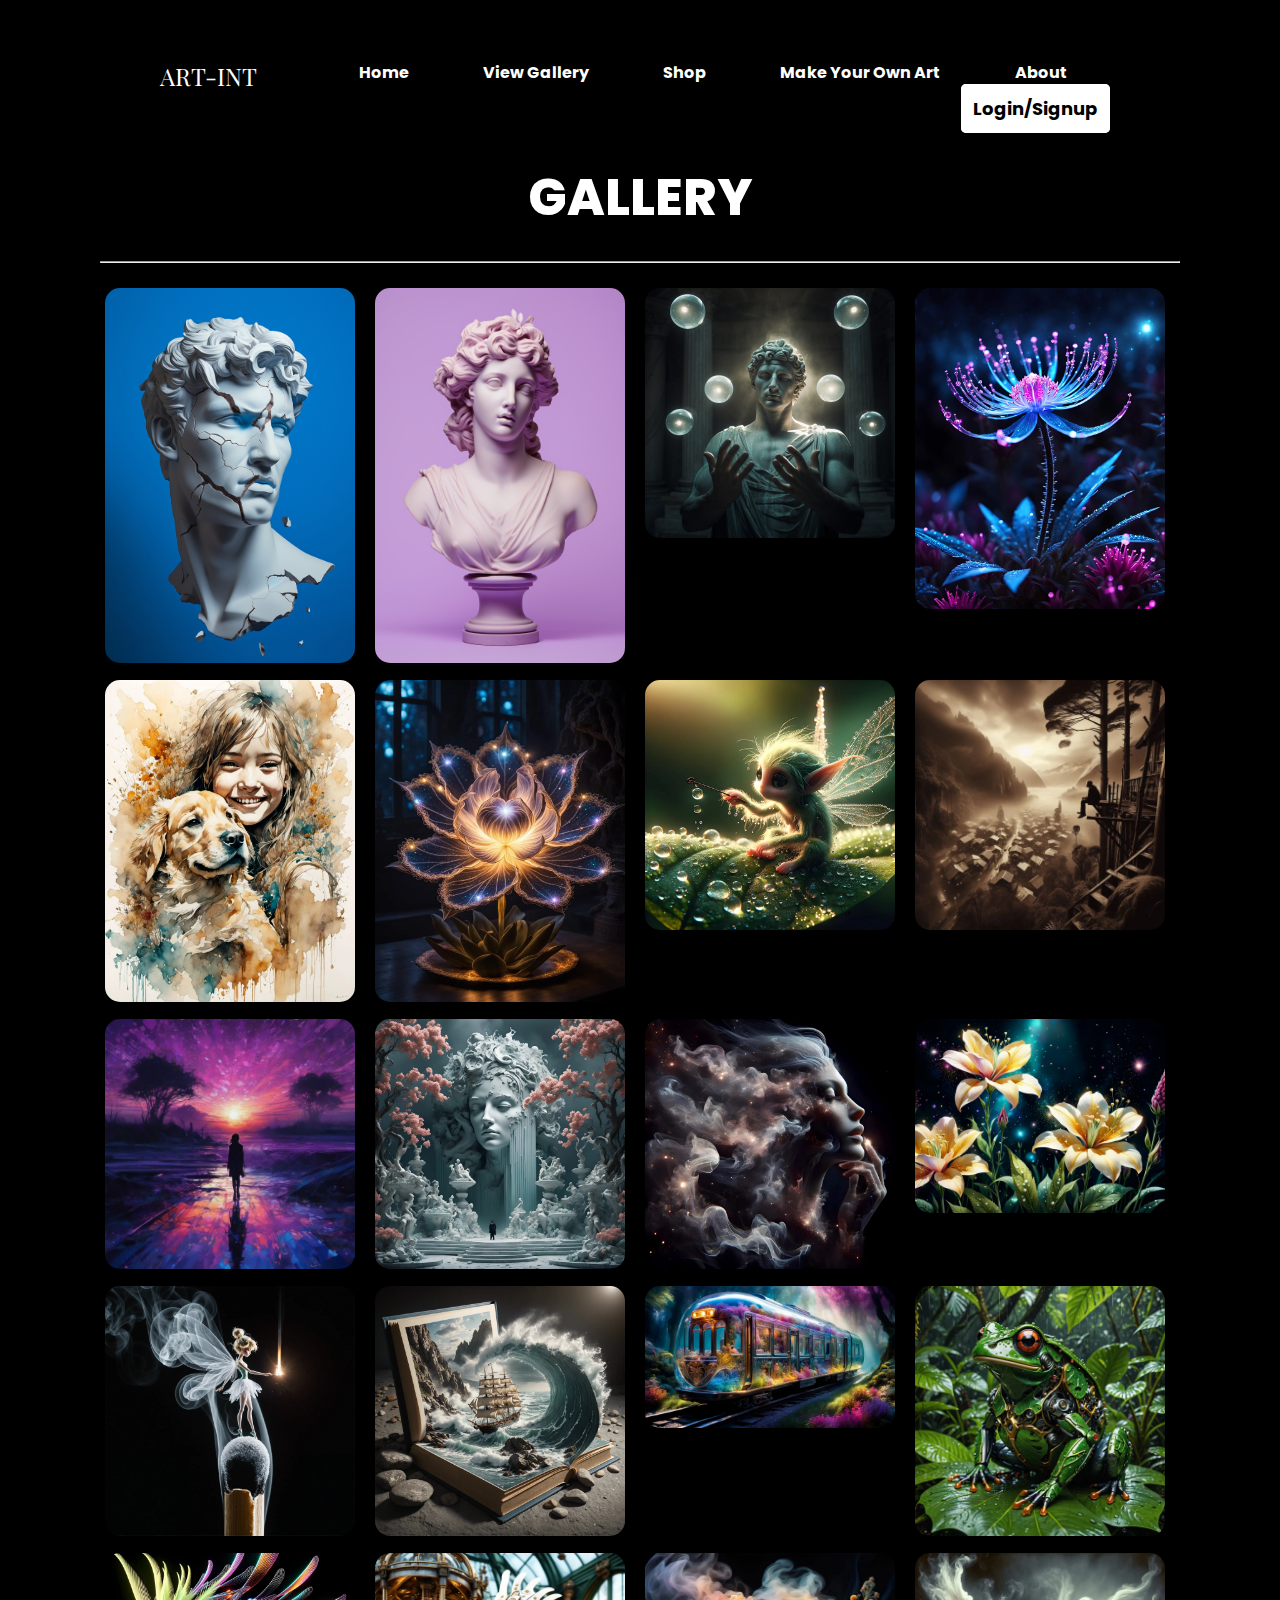
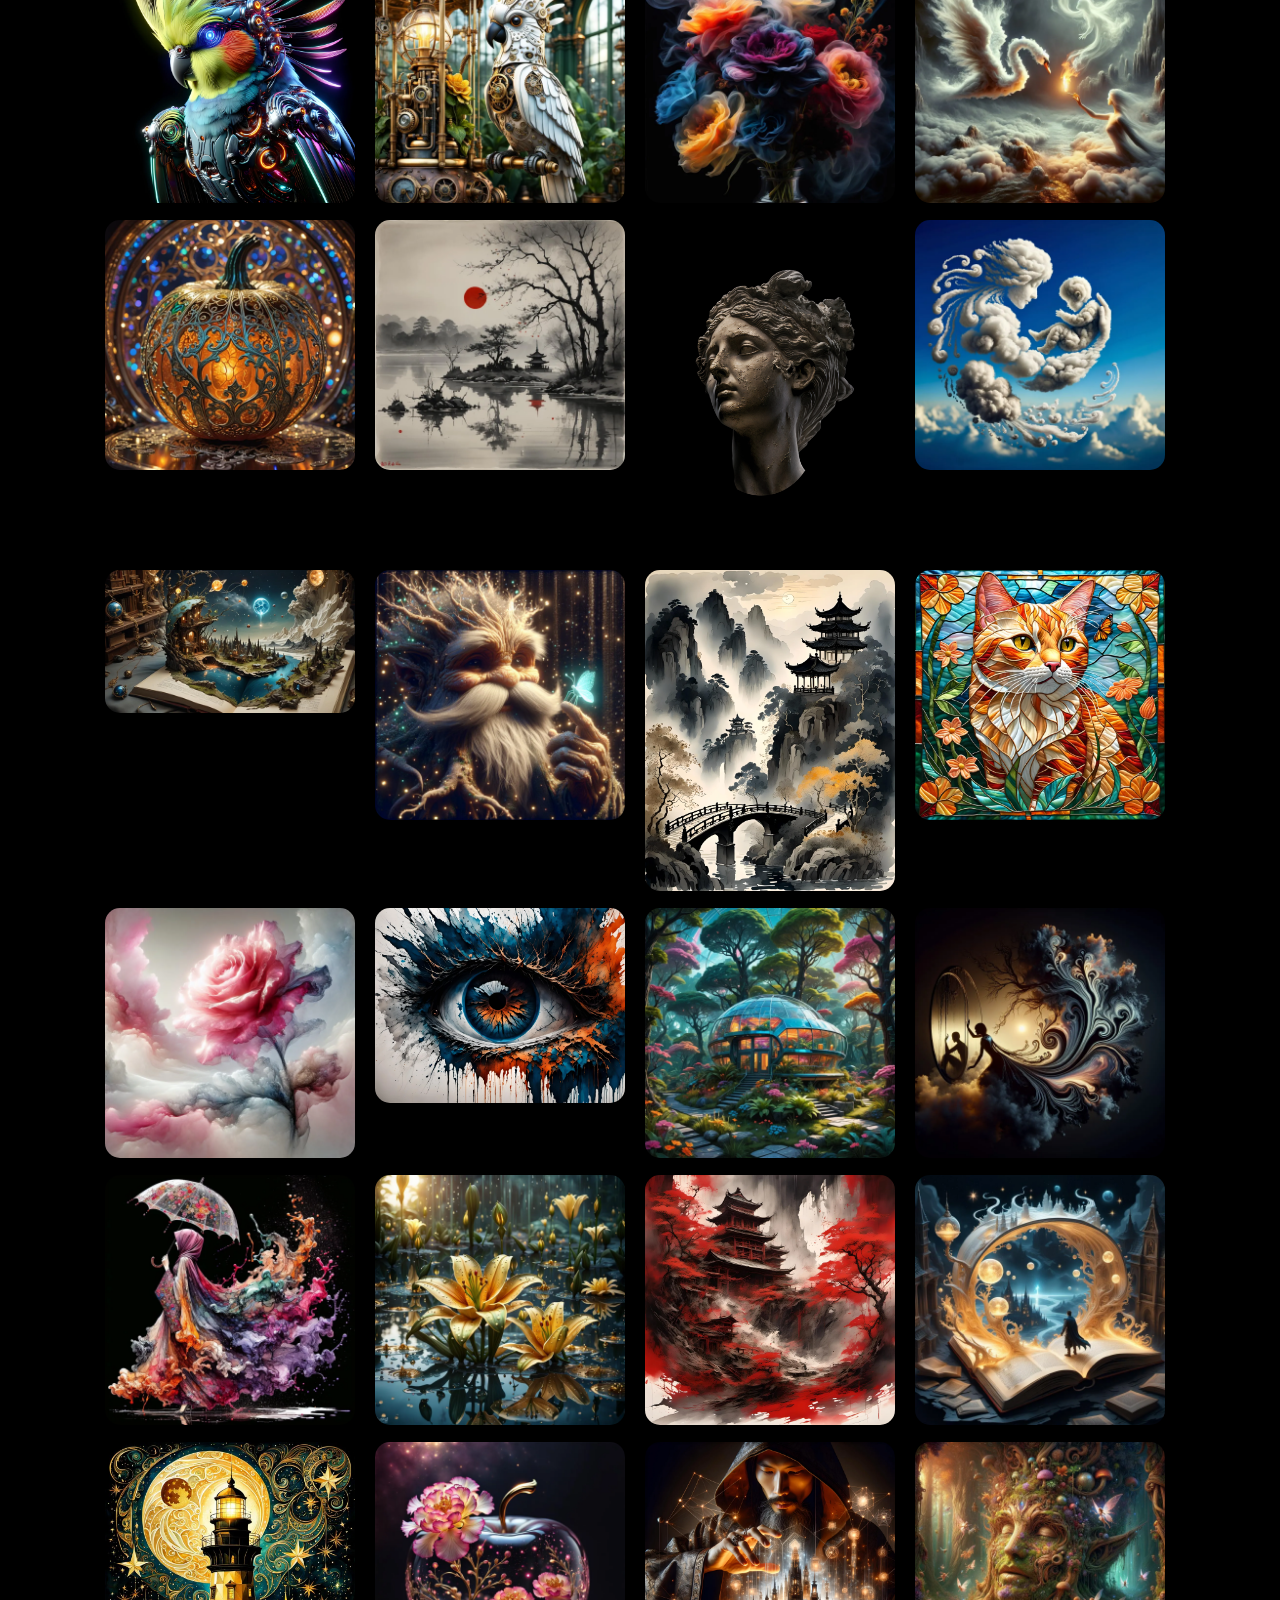
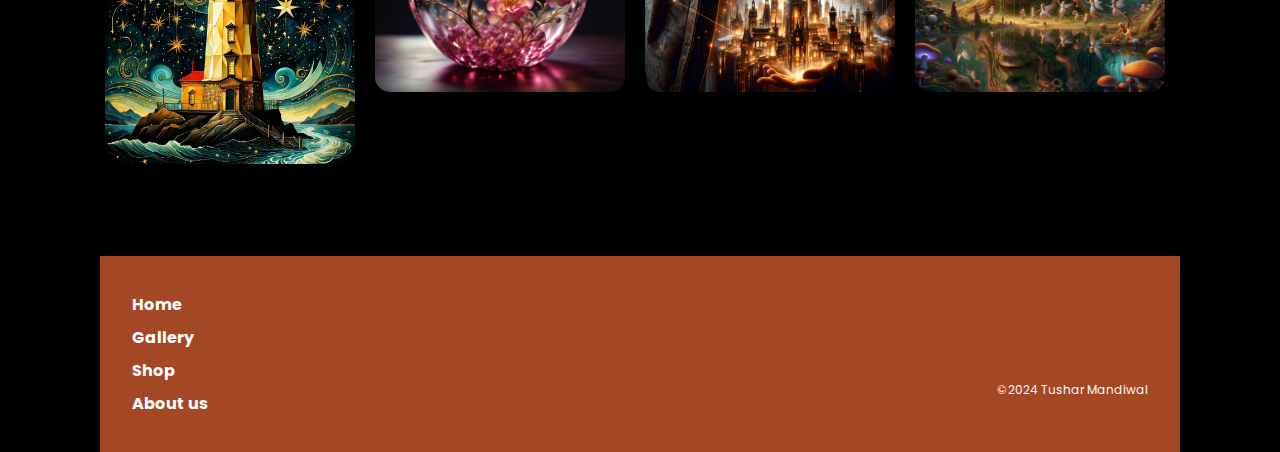
==== Gallery/gallery.html @ 94e85511 "first commit" ====
<!DOCTYPE html>
<html lang="en">
<head>
    <meta charset="UTF-8">
    <meta name="viewport" content="width=device-width, initial-scale=1.0">
    <title>Gallery</title>
    <link rel="stylesheet" href="gallery.css">
    <script src="gallery.js"></script>
    <link rel="stylesheet" href="../style.css">
</head>
<body>
    <div class="header">
        <div class="nav">
            <a id="logo" href="../index.html">ART-INT</a>
            <ul>
                <li><a href="../index.html">Home</a></li>
                <li><a href="#">View Gallery</a></li>
                <li><a href="../Shop/shop.html">Shop</a></li>
                <li><a target="_blank" href="../OwnArt/index.html">Make Your Own Art</a></li>
                <li><a href="../About/about.html">About</a></li>
                <li id="logli"><a id="Login" href="../Login/login.html"> Login/Signup</a></li>
            </ul>
        </div>
    </div>
    <h1 style="color: white; font-size: 50px;font-weight: 800; text-align:center;">GALLERY</h1>
    <br>
    <hr style="color: rgba(255, 255, 255, 0.379); height: .5px;  ">
    <br>
    <div class="Galimg1">
        <div class="galimg"><img src="../media/images/2150705085.jpg" alt=""></div>
        <div class="galimg"><img src="../media/images/2150705015.jpg" alt=""></div>
       
        <div class="galimg"><img src="../media/images/2150719290.jpg" alt=""></div>
        <div class="galimg"><img src="../media/images/2CmILt2vSQjphA8hn39M--1--kll1w_6.9444x-real-esrgan-x4-v3.webp" alt=""></div>
        <div class="galimg"><img src="../media/images/39dNWYms1gdwtL1GgDjK--1--d6wb0.webp" alt=""></div>
        <div class="galimg"><img src="../media/images/4LCfPRBVeasGcnfdWxAG--3--zuxqf.webp" alt=""></div>
        <div class="galimg"><img src="../media/images/4QmUt8wZze7h9ceFoFR7--1--tozc2_2x-real-esrgan-x4-plus.webp" alt=""></div>
        <div class="galimg"><img src="../media/images/8G0nK2XLHZpkmUvgY0gZ-Ts_7E.webp" alt=""></div>
        <div class="galimg"><img src="../media/images/8Gd0qzmwqgtq0BrwnFub--1--5rliy.webp" alt=""></div>
        <div class="galimg"><img src="../media/images/abebO0iFqZQEFY8qSLzP--1--rneew_4x-real-esrgan-x4-plus.webp" alt=""></div>
        <div class="galimg"><img src="../media/images/ajNstbf8kE9zzVIwiwXJ--1--cjiub_6x-real-esrgan-x4-plus_resized_1.3021x-real-esrgan-x4-plus.webp" alt=""></div>
        <div class="galimg"><img src="../media/images/BYRE7sh8x1WSlxPJD5kE--1--wcn88.webp" alt=""></div>
        <div class="galimg"><img src="../media/images/creative-upscale-i8oa3.webp" alt=""></div>
        <div class="galimg"><img src="../media/images/creative-upscale-j19zm.webp" alt=""></div>
        <div class="galimg"><img src="../media/images/1EyUx8H2h41bKHY0dD6x--1--5jyxv.webp" alt=""></div>
        <div class="galimg"><img src="../media/AI Gen/an6qXxf3I6yvLX5CXF3d--1--3v7jd.webp" alt=""></div>
        <div class="galimg"><img src="../media/AI Gen/CR981nxJFjEJQPa4T0HM--1--ruwzo_7.8125x-real-esrgan-x4-plus.webp" alt=""></div>
        <div class="galimg"><img src="../media/AI Gen/gVGYiLd18WDPhMLG8UBg--1--0jpd1.webp" alt=""></div>
        <div class="galimg"><img src="../media/AI Gen/Lcgb93up2NE2dsobuBU3--1--lmvd3.webp" alt=""></div>
        <div class="galimg"><img src="../media/images/dOl7l8hEZKTt2vamiPVe--1--ipjo4.webp" alt=""></div>
        <div class="galimg"><img src="../media/images/EKs1MrI23zC09xTungul--1--ou7nd.webp" alt=""></div>
        <div class="galimg"><img src="../media/images/H0znE5XHvLF16qRlLWB2--1--p6bqt.webp" alt=""></div>
        <div class="galimg"><img src="../media/images/Hero-Photoroom.png-Photoroom.png" alt=""></div>
        <div class="galimg"><img src="../media/images/hWmbCePuUIAM9Lt6gMK2--1--kqalp.webp" alt=""></div>
        <div class="galimg"><img src="../media/images/K1L0Qir0gtwJQU9kZ8xM--1--98it0.webp" alt=""></div>
        <div class="galimg"><img src="../media/images/kusia2Tikz9WKB8LgJTy--1--aaiii.webp" alt=""></div>
        <div class="galimg"><img src="../media/images/l03JC9kuPO1yf7bhoYzU--1--fughd_6.9444x-real-esrgan-x4-plus (1).webp" alt=""></div>
        <div class="galimg"><img src="../media/images/lATR2NVKFAXdYAYDl1Yr--1--dj6az_2x-real-esrgan-x4-plus.webp" alt=""></div>
        <div class="galimg"><img src="../media/images/LeHfCFY0YqLDDbijCNIi--1--0y3an.webp" alt=""></div>
        <div class="galimg"><img src="../media/images/mb8UBZcQ37i1pEALMNsS--1--5ofis_6.9444x-real-esrgan-x4-plus.webp" alt=""></div>
        <div class="galimg"><img src="../media/images/nuAEpBnGbK0WCeHh6yh5--1--kwbki.webp" alt=""></div>
        <div class="galimg"><img src="../media/images/p4uEmbzGyv9qe0RxmTn2--1--df66h.webp" alt=""></div>
        <div class="galimg"><img src="../media/images/pbhsJZMznpDJ0sg0oOxv--1--3u1li.webp" alt=""></div>
        <div class="galimg"><img src="../media/images/pnkbG5kFH2tur0cYRIag--1--atuf7.webp" alt=""></div>
        <div class="galimg"><img src="../media/images/Q9WCIxtITKFj1p8afyJ6--1--6uwso_2x-real-esrgan-x4-plus.webp" alt=""></div>
        <div class="galimg"><img src="../media/images/qfGfJ1Ls21OIuk27zKRa--1--kl3lw.webp" alt=""></div>
        <div class="galimg"><img src="../media/images/zsjFPHNWOaASc7iw5Q3X--1--sex1t.webp" alt=""></div>
        <div class="galimg"><img src="../media/images/TFyVss2QT034KGqmfGzm--1--l2634.webp" alt=""></div>
        <div class="galimg"><img src="../media/images/uwc14EVVghSnkQfTmCwX--1--7ey5g_7.8125x-real-esrgan-x4-plus.webp" alt=""></div>
        <div class="galimg"><img src="../media/images/VS3Cua4KnMzGQJ1Ce9hF--1--rar7u.webp" alt=""></div>
    </div>
    <br>
    <br>
    <br>
   
    
<div class="footer">
    <div class="bubbles">
      <div class="bubble" style="--size:3.5521487299188825rem; --distance:8.046893625129396rem; --position:98.3667394170717%; --time:2.3197582620110704s; --delay:-3.7828548516014684s;"></div>
      <div class="bubble" style="--size:3.175437703521128rem; --distance:6.174946386934066rem; --position:99.62793221752136%; --time:2.793346075112254s; --delay:-3.353941257804981s;"></div>
      <div class="bubble" style="--size:2.6491631889523646rem; --distance:6.223968287138086rem; --position:9.195069425115395%; --time:3.891311851602083s; --delay:-2.687880168740649s;"></div>
      <div class="bubble" style="--size:5.370054002300756rem; --distance:9.800794834059984rem; --position:44.76592868440005%; --time:3.659108717738358s; --delay:-2.3291508086758896s;"></div>
      <div class="bubble" style="--size:4.057230706951613rem; --distance:7.132016126026905rem; --position:16.699480670107153%; --time:3.5956944737604055s; --delay:-3.0404168326187886s;"></div>
      <div class="bubble" style="--size:2.132637622641189rem; --distance:7.940233680403629rem; --position:104.81159926644429%; --time:3.5132725854114653s; --delay:-3.080771137420041s;"></div>
      <div class="bubble" style="--size:4.712341737842392rem; --distance:7.730355876494342rem; --position:94.17690709655209%; --time:3.202374713112547s; --delay:-2.7037444461487548s;"></div>
      <div class="bubble" style="--size:4.997588865773465rem; --distance:6.997008729746022rem; --position:77.48706072219456%; --time:2.6222292925949997s; --delay:-2.740810080023415s;"></div>
      <div class="bubble" style="--size:3.1946241203939056rem; --distance:6.104175604972526rem; --position:-0.7857073763886895%; --time:2.9541388650146123s; --delay:-3.5010959392389633s;"></div>
      <div class="bubble" style="--size:3.789602653198618rem; --distance:9.511515770280457rem; --position:67.96166965597907%; --time:2.480912079100373s; --delay:-3.6590955854582914s;"></div>
      <div class="bubble" style="--size:4.765913651961171rem; --distance:8.718518630874403rem; --position:59.94606376860234%; --time:2.900029728122424s; --delay:-2.88865151040461s;"></div>
      <div class="bubble" style="--size:5.9018340022074955rem; --distance:8.259353683460768rem; --position:71.56461168568485%; --time:3.1815473339899767s; --delay:-3.1106831237919312s;"></div>
      <div class="bubble" style="--size:3.614319082867053rem; --distance:6.394934148041583rem; --position:52.364762795625%; --time:3.067963619211674s; --delay:-2.902715562609069s;"></div>
      <div class="bubble" style="--size:4.355237211125755rem; --distance:8.303491336031994rem; --position:50.98360160194%; --time:2.6035962965280803s; --delay:-3.0243843310446255s;"></div>
      <div class="bubble" style="--size:3.368255588278326rem; --distance:7.443172353112437rem; --position:51.715649190458365%; --time:3.2537750004306294s; --delay:-2.262957098126435s;"></div>
      <div class="bubble" style="--size:3.1931284918633054rem; --distance:8.69246280500269rem; --position:-4.868399338341809%; --time:3.9537912216425593s; --delay:-3.966855765881071s;"></div>
      <div class="bubble" style="--size:5.684788662996017rem; --distance:8.625730380601526rem; --position:34.45829037833067%; --time:3.7855594375366843s; --delay:-3.181284942132064s;"></div>
      <div class="bubble" style="--size:3.752331740451254rem; --distance:6.869275004953476rem; --position:55.194379982064824%; --time:2.11203806650739s; --delay:-2.0291713494601544s;"></div>
      <div class="bubble" style="--size:4.484890257742101rem; --distance:6.301667481641552rem; --position:6.181389637678553%; --time:3.545211267200344s; --delay:-3.240638793453398s;"></div>
      <div class="bubble" style="--size:4.741317727527795rem; --distance:8.797615294699614rem; --position:38.78619578500294%; --time:3.6138031710664316s; --delay:-3.177260694815021s;"></div>
      <div class="bubble" style="--size:5.05694418311547rem; --distance:9.109012402467863rem; --position:76.73633343291652%; --time:2.658608239662275s; --delay:-2.589877994691637s;"></div>
      <div class="bubble" style="--size:5.402913939244211rem; --distance:8.603512862405912rem; --position:53.833303028415486%; --time:2.7403741932383876s; --delay:-3.270806659504087s;"></div>
      <div class="bubble" style="--size:5.489921158587046rem; --distance:9.354976019391165rem; --position:103.56496279095285%; --time:3.2454008361954276s; --delay:-3.8213425976054554s;"></div>
      <div class="bubble" style="--size:4.6629089641330905rem; --distance:6.501695341134106rem; --position:95.6797279533039%; --time:2.7017563763352284s; --delay:-2.7855507946249753s;"></div>
      <div class="bubble" style="--size:5.323017556129511rem; --distance:8.690965704795769rem; --position:67.80763866787366%; --time:2.9852114872295186s; --delay:-2.444896921137415s;"></div>
      <div class="bubble" style="--size:3.822094534437161rem; --distance:6.026106502430111rem; --position:102.59189266994726%; --time:3.5186315119937057s; --delay:-3.336147922095598s;"></div>
      <div class="bubble" style="--size:3.0064860154966935rem; --distance:7.89430597855687rem; --position:36.86330055144863%; --time:2.5005734788862393s; --delay:-3.20145250448025s;"></div>
      <div class="bubble" style="--size:5.574268124744304rem; --distance:7.802013900814519rem; --position:-0.3848901355184875%; --time:2.380571195270381s; --delay:-3.952332202276226s;"></div>
      <div class="bubble" style="--size:2.2423766978606077rem; --distance:6.044247606198633rem; --position:82.09545563387393%; --time:3.7336895666557877s; --delay:-3.7422158199790325s;"></div>
      <div class="bubble" style="--size:3.2146426724926407rem; --distance:7.780352539014402rem; --position:59.90815563070399%; --time:2.1841835839930206s; --delay:-2.4428202437206825s;"></div>
      <div class="bubble" style="--size:3.64809955335953rem; --distance:6.6531979890566495rem; --position:10.241414652676609%; --time:2.7972925721873554s; --delay:-3.7554747218033517s;"></div>
      <div class="bubble" style="--size:2.9860318780824144rem; --distance:6.556501858326274rem; --position:20.931776061617704%; --time:2.0428488503386344s; --delay:-3.8883950194114822s;"></div>
      <div class="bubble" style="--size:5.870185858538377rem; --distance:6.73687179607188rem; --position:64.72937855671998%; --time:2.781076176636331s; --delay:-3.39784704457982s;"></div>
      <div class="bubble" style="--size:4.154958890724491rem; --distance:8.436014951918215rem; --position:0.5702559129360889%; --time:3.4338906114897254s; --delay:-2.1707958417388893s;"></div>
      <div class="bubble" style="--size:5.88074081026771rem; --distance:7.28945672329196rem; --position:52.80369747454131%; --time:3.423792215292135s; --delay:-2.7340065066646586s;"></div>
      <div class="bubble" style="--size:5.215554785033806rem; --distance:7.4888743449825235rem; --position:40.301136762389675%; --time:3.9746908647014285s; --delay:-3.946567398053621s;"></div>
      <div class="bubble" style="--size:4.285922332952244rem; --distance:9.812697707490639rem; --position:65.11212525562212%; --time:2.660590652051454s; --delay:-3.2269741098015827s;"></div>
      <div class="bubble" style="--size:3.2413690219524147rem; --distance:8.469887398977345rem; --position:50.60484223228428%; --time:2.4805968133688037s; --delay:-2.7913310170638845s;"></div>
      <div class="bubble" style="--size:4.886506498695277rem; --distance:8.910959913828844rem; --position:67.59205854511062%; --time:2.5734027287449854s; --delay:-3.027461620134687s;"></div>
      <div class="bubble" style="--size:3.0811479386719673rem; --distance:7.573774639593518rem; --position:78.65251512592265%; --time:3.2738265873893058s; --delay:-2.800269620518839s;"></div>
      <div class="bubble" style="--size:4.837843628577375rem; --distance:6.493423842622591rem; --position:39.580167344439204%; --time:2.2439938554862375s; --delay:-3.094011296472882s;"></div>
      <div class="bubble" style="--size:4.109820880379422rem; --distance:6.348267132924046rem; --position:63.803438090527536%; --time:2.8124455974165268s; --delay:-3.2913862193732784s;"></div>
      <div class="bubble" style="--size:3.047129872650631rem; --distance:9.658552669787266rem; --position:3.7008012844708986%; --time:3.8837018152958995s; --delay:-2.440548626012805s;"></div>
      <div class="bubble" style="--size:4.550967891217958rem; --distance:6.173442155537826rem; --position:102.753507554758%; --time:3.863397389066668s; --delay:-3.733898827537659s;"></div>
      <div class="bubble" style="--size:2.6358824293274115rem; --distance:9.231876961110217rem; --position:94.06164174074674%; --time:2.3458659687073635s; --delay:-2.3975942061890487s;"></div>
      <div class="bubble" style="--size:3.5980436669732487rem; --distance:6.947915270986743rem; --position:28.66503583180331%; --time:3.824646379324273s; --delay:-3.645932306982049s;"></div>
      <div class="bubble" style="--size:5.536709713709734rem; --distance:6.684071114660161rem; --position:6.1357593024913815%; --time:3.8142606858891837s; --delay:-3.016671527126052s;"></div>
      <div class="bubble" style="--size:4.605736160415741rem; --distance:9.29435251316007rem; --position:48.02283247013757%; --time:2.6877310143004935s; --delay:-2.4401760354748263s;"></div>
      <div class="bubble" style="--size:4.569901831748793rem; --distance:6.000846199948874rem; --position:7.5551509405729895%; --time:2.3500764835434422s; --delay:-3.4809781428476607s;"></div>
      <div class="bubble" style="--size:2.6786130558599135rem; --distance:7.269882574178114rem; --position:78.51727834460603%; --time:2.652888954188807s; --delay:-2.4333249691143135s;"></div>
      <div class="bubble" style="--size:4.836541565944431rem; --distance:8.39398436953796rem; --position:75.55386486243962%; --time:3.7285130018734365s; --delay:-2.4746659645116926s;"></div>
      <div class="bubble" style="--size:4.616143358061185rem; --distance:9.41746485437617rem; --position:39.59106817548684%; --time:2.609790551930728s; --delay:-2.917965736898219s;"></div>
      <div class="bubble" style="--size:3.570417106062912rem; --distance:9.85674424314303rem; --position:20.546948890191555%; --time:3.601889922031219s; --delay:-3.800322786025673s;"></div>
      <div class="bubble" style="--size:4.61631562569443rem; --distance:6.788715100811812rem; --position:63.45022373387417%; --time:2.280043496688582s; --delay:-2.13259307707449s;"></div>
      <div class="bubble" style="--size:4.553315431411788rem; --distance:7.497658215992097rem; --position:5.929479452859862%; --time:3.848252693327994s; --delay:-3.020929447672482s;"></div>
      <div class="bubble" style="--size:5.437034468677322rem; --distance:8.720926745722265rem; --position:12.159914412768387%; --time:3.885625951517075s; --delay:-3.054987029849536s;"></div>
      <div class="bubble" style="--size:4.441795785123603rem; --distance:6.01946549572542rem; --position:26.86760455631275%; --time:2.4934042582288627s; --delay:-3.10156583045995s;"></div>
      <div class="bubble" style="--size:3.7139887206022184rem; --distance:7.923681072279613rem; --position:79.21080132361527%; --time:3.0939851299671757s; --delay:-3.3127517476275417s;"></div>
      <div class="bubble" style="--size:5.290981275152898rem; --distance:7.1575504252842626rem; --position:27.923805848248747%; --time:2.9350215058252966s; --delay:-2.4993190810492187s;"></div>
      <div class="bubble" style="--size:4.053313156925677rem; --distance:9.473518555625255rem; --position:37.123422282872895%; --time:2.562922228404054s; --delay:-3.058810634082048s;"></div>
      <div class="bubble" style="--size:3.745830357431432rem; --distance:6.676815396962001rem; --position:104.06884069403685%; --time:3.3496268934293805s; --delay:-2.672063595686938s;"></div>
      <div class="bubble" style="--size:3.997633705148317rem; --distance:6.892657788458104rem; --position:4.355122538540332%; --time:2.198709299364205s; --delay:-2.7244523317205878s;"></div>
      <div class="bubble" style="--size:3.970543972746391rem; --distance:9.681440728215136rem; --position:35.505203909708726%; --time:2.9123789677995187s; --delay:-3.9137777969960004s;"></div>
      <div class="bubble" style="--size:3.6925015085130255rem; --distance:8.482819568842903rem; --position:5.3803456800496114%; --time:3.667395908049316s; --delay:-3.154162495392247s;"></div>
      <div class="bubble" style="--size:3.6087566020678157rem; --distance:7.8337190152786675rem; --position:28.50452310285221%; --time:3.0320438712109663s; --delay:-3.0551462908481075s;"></div>
      <div class="bubble" style="--size:5.365520396165433rem; --distance:6.463196604792643rem; --position:-2.529901525931997%; --time:3.434336587331867s; --delay:-2.7633785787686236s;"></div>
      <div class="bubble" style="--size:2.4743870654057325rem; --distance:8.957837944204137rem; --position:35.08013478343266%; --time:3.245061992974862s; --delay:-3.2184472921627303s;"></div>
      <div class="bubble" style="--size:4.57083731913552rem; --distance:9.338051279746301rem; --position:65.15753631790042%; --time:3.7431546840661905s; --delay:-2.8069453491512895s;"></div>
      <div class="bubble" style="--size:3.503670618710739rem; --distance:8.783814768072979rem; --position:4.537648472703552%; --time:3.2119122138537444s; --delay:-3.1824238546697563s;"></div>
      <div class="bubble" style="--size:5.891983489157543rem; --distance:8.084732016809626rem; --position:88.3528698681152%; --time:3.4489025821395023s; --delay:-3.233079193050504s;"></div>
      <div class="bubble" style="--size:3.1244623127206665rem; --distance:8.251563687308892rem; --position:90.1482182161727%; --time:2.3992089018553733s; --delay:-2.1653673605629273s;"></div>
      <div class="bubble" style="--size:4.03833181463106rem; --distance:9.966947277520259rem; --position:28.630510736412894%; --time:2.1690761204884583s; --delay:-3.767120534383475s;"></div>
      <div class="bubble" style="--size:3.898552682402192rem; --distance:9.83334323558533rem; --position:65.36311390780168%; --time:3.7186514264049175s; --delay:-3.189548701509134s;"></div>
      <div class="bubble" style="--size:4.475700791562434rem; --distance:6.357559712258119rem; --position:43.680991811293765%; --time:2.825796855711701s; --delay:-3.1965466754662164s;"></div>
      <div class="bubble" style="--size:4.452827655481987rem; --distance:8.737524350878012rem; --position:9.683792315601503%; --time:2.373154076616781s; --delay:-3.6508705305183486s;"></div>
      <div class="bubble" style="--size:2.6656765157110023rem; --distance:6.891760231513599rem; --position:64.51886494120882%; --time:2.2858337725591276s; --delay:-2.277406371076494s;"></div>
      <div class="bubble" style="--size:5.5677518309255rem; --distance:6.370478541368782rem; --position:53.772307981665726%; --time:2.0169047390634764s; --delay:-2.1171134748265343s;"></div>
      <div class="bubble" style="--size:3.275782759200151rem; --distance:7.255144147315834rem; --position:91.78365905271085%; --time:3.3562476904495413s; --delay:-3.44348763337033s;"></div>
      <div class="bubble" style="--size:5.628295845387894rem; --distance:9.686870765711141rem; --position:92.5629790540344%; --time:2.106238131770585s; --delay:-3.1787630249411114s;"></div>
      <div class="bubble" style="--size:4.056355999576036rem; --distance:7.4941116774384335rem; --position:4.683216456730461%; --time:3.7870010562865675s; --delay:-2.908936148906305s;"></div>
      <div class="bubble" style="--size:5.353160512619544rem; --distance:8.457672237483923rem; --position:23.75380205694517%; --time:3.125584915001059s; --delay:-2.3038220294770073s;"></div>
      <div class="bubble" style="--size:5.451203066974381rem; --distance:9.843307524887566rem; --position:11.38118105630739%; --time:3.341787211919311s; --delay:-2.6414286789736487s;"></div>
      <div class="bubble" style="--size:2.104711054053565rem; --distance:7.7365375674163595rem; --position:47.95501208608955%; --time:3.7941222057963504s; --delay:-2.9723458019360214s;"></div>
      <div class="bubble" style="--size:4.3291859864345605rem; --distance:9.467222311550277rem; --position:64.31505207987719%; --time:3.050281996699599s; --delay:-2.2537036009827256s;"></div>
      <div class="bubble" style="--size:5.021297647227476rem; --distance:7.3902014379624195rem; --position:46.9296892754545%; --time:2.543961619504734s; --delay:-3.3991328612195946s;"></div>
      <div class="bubble" style="--size:3.279969050295958rem; --distance:9.892192892526822rem; --position:55.384392221594524%; --time:3.268012963062023s; --delay:-3.5302576842614064s;"></div>
      <div class="bubble" style="--size:2.064094255761411rem; --distance:8.4688522103582rem; --position:67.04628902751983%; --time:3.9278206372718736s; --delay:-2.102301683688407s;"></div>
      <div class="bubble" style="--size:2.6994942857278765rem; --distance:9.1954688678826rem; --position:7.0291910364171315%; --time:2.4660188973452972s; --delay:-2.6605871811854467s;"></div>
      <div class="bubble" style="--size:4.50550404088077rem; --distance:9.967166440927233rem; --position:71.47276896503283%; --time:2.1085427421913807s; --delay:-3.117597150676789s;"></div>
      <div class="bubble" style="--size:5.673846441858455rem; --distance:9.802733226584044rem; --position:98.57950929493937%; --time:3.4803404204248034s; --delay:-3.666564130358403s;"></div>
      <div class="bubble" style="--size:5.165407007065402rem; --distance:6.5661479159913885rem; --position:26.686747287644607%; --time:3.966713568402451s; --delay:-2.3623890069160263s;"></div>
      <div class="bubble" style="--size:5.151842949004271rem; --distance:7.55708862179145rem; --position:30.195625813965293%; --time:3.8303458318382932s; --delay:-3.8403549941165385s;"></div>
      <div class="bubble" style="--size:4.022903205239196rem; --distance:7.34697591666965rem; --position:66.6420828070403%; --time:3.150547120525718s; --delay:-3.4836999253305962s;"></div>
      <div class="bubble" style="--size:3.305990452365629rem; --distance:9.12161548753109rem; --position:69.36813290408453%; --time:3.957835331798581s; --delay:-3.6478503992752795s;"></div>
      <div class="bubble" style="--size:3.218890857800969rem; --distance:7.453017592553753rem; --position:-3.025217101270503%; --time:3.878094114377643s; --delay:-3.9915762041579677s;"></div>
      <div class="bubble" style="--size:5.875030499991334rem; --distance:8.044017561206935rem; --position:79.21987438115217%; --time:2.6445946882729885s; --delay:-2.2939304589434553s;"></div>
      <div class="bubble" style="--size:2.770197522530175rem; --distance:7.585261556564075rem; --position:1.5823351489077648%; --time:3.294361069365164s; --delay:-3.4705484125534882s;"></div>
      <div class="bubble" style="--size:5.277288332875592rem; --distance:8.268391602968128rem; --position:80.96472962573895%; --time:3.310480354821603s; --delay:-3.6178487844025016s;"></div>
      <div class="bubble" style="--size:2.8563038676939065rem; --distance:6.000114429463079rem; --position:70.84590884594252%; --time:3.095706519445328s; --delay:-2.993091646459102s;"></div>
      <div class="bubble" style="--size:2.2950353058704005rem; --distance:7.432935815839011rem; --position:52.569834941780144%; --time:3.0123816429254515s; --delay:-2.6133774024695473s;"></div>
      <div class="bubble" style="--size:5.455048117855641rem; --distance:6.310815573615693rem; --position:79.30965002084697%; --time:3.2392714707615133s; --delay:-3.8761290709463867s;"></div>
      <div class="bubble" style="--size:4.204091495917495rem; --distance:7.068801986608955rem; --position:84.22041093337597%; --time:2.58638662173445s; --delay:-3.068022262399265s;"></div>
      <div class="bubble" style="--size:4.463231738887454rem; --distance:8.069155487205624rem; --position:55.75326727401978%; --time:2.1610527314037222s; --delay:-2.2376924823698925s;"></div>
      <div class="bubble" style="--size:2.6326986002964654rem; --distance:7.720260784104908rem; --position:38.68346397717243%; --time:2.61166176110762s; --delay:-3.308827165485371s;"></div>
      <div class="bubble" style="--size:2.9657415524382555rem; --distance:7.7570461821319245rem; --position:61.6238394081152%; --time:2.990878244553994s; --delay:-2.1501521979226026s;"></div>
      <div class="bubble" style="--size:4.932850283329162rem; --distance:9.749148025131053rem; --position:87.48529750095119%; --time:2.2589206936947037s; --delay:-2.43958540108522s;"></div>
      <div class="bubble" style="--size:5.082183771086155rem; --distance:6.4904159948104425rem; --position:40.687796571042604%; --time:2.695181174009185s; --delay:-2.474774850929668s;"></div>
      <div class="bubble" style="--size:3.5538563864287864rem; --distance:8.627740367517738rem; --position:1.232026221890619%; --time:2.367004521505267s; --delay:-2.4606478461518946s;"></div>
      <div class="bubble" style="--size:3.326505305085438rem; --distance:7.161943026458342rem; --position:39.29482368046975%; --time:2.7420705442471967s; --delay:-3.9132318022274917s;"></div>
      <div class="bubble" style="--size:4.770933202105893rem; --distance:9.413584053124975rem; --position:76.77741786689985%; --time:3.391603430767347s; --delay:-3.282234587070736s;"></div>
      <div class="bubble" style="--size:3.4178859232843957rem; --distance:9.99731397871365rem; --position:98.9054258361638%; --time:2.9482551732922313s; --delay:-3.1738755991148113s;"></div>
      <div class="bubble" style="--size:5.285663242290727rem; --distance:9.533751797172023rem; --position:64.43522843383768%; --time:2.1997309570439705s; --delay:-3.6460543672774754s;"></div>
      <div class="bubble" style="--size:2.858040328686122rem; --distance:6.310980781422611rem; --position:42.83532404364152%; --time:2.9987428219847234s; --delay:-3.7766120321381487s;"></div>
      <div class="bubble" style="--size:5.42842401533406rem; --distance:8.745608135558497rem; --position:88.86796296204025%; --time:2.344486320233984s; --delay:-3.432009280777895s;"></div>
      <div class="bubble" style="--size:5.637895799294293rem; --distance:8.026417669255355rem; --position:31.213488134503294%; --time:3.9231670236830696s; --delay:-3.8172329170275763s;"></div>
      <div class="bubble" style="--size:5.302932645794049rem; --distance:8.819844513203005rem; --position:90.9420763496389%; --time:3.9586173459068004s; --delay:-3.4055398908234866s;"></div>
      <div class="bubble" style="--size:5.476324839804807rem; --distance:7.395876982733926rem; --position:92.8205496012273%; --time:3.7480392316159405s; --delay:-2.2835331189663406s;"></div>
      <div class="bubble" style="--size:3.0272873533686298rem; --distance:6.833602101864387rem; --position:21.55966895062174%; --time:3.076676012275036s; --delay:-3.4400954360975167s;"></div>
      <div class="bubble" style="--size:4.935433168631416rem; --distance:6.171353834654637rem; --position:7.569915543074941%; --time:2.512117466170824s; --delay:-3.340963594067523s;"></div>
      <div class="bubble" style="--size:3.829116641033899rem; --distance:8.050234491965373rem; --position:99.16188619739927%; --time:3.062207213284975s; --delay:-2.567559537690008s;"></div>
      <div class="bubble" style="--size:4.967650150401391rem; --distance:6.123815034784455rem; --position:30.349034047620187%; --time:2.805233764204197s; --delay:-3.3444563385658936s;"></div>
      <div class="bubble" style="--size:3.0286247931825274rem; --distance:7.633989582426916rem; --position:15.507271648081883%; --time:2.6061840157409297s; --delay:-2.8390061941830003s;"></div>
      <div class="bubble" style="--size:2.701671619170993rem; --distance:9.604318442068532rem; --position:81.24614134627699%; --time:2.6165803381837907s; --delay:-3.7694509962126004s;"></div>
      <div class="bubble" style="--size:4.244051521757462rem; --distance:9.655004747273646rem; --position:74.42612238906203%; --time:2.804282955598586s; --delay:-2.649772298528884s;"></div>
      <div class="bubble" style="--size:3.2316548731939596rem; --distance:7.329851286286315rem; --position:55.741439426040095%; --time:2.4941446548350603s; --delay:-2.8148288375835238s;"></div>
      <div class="bubble" style="--size:4.482332128702252rem; --distance:6.118156882216302rem; --position:60.85453987518855%; --time:3.331508685499085s; --delay:-2.820343578398214s;"></div>
      <div class="bubble" style="--size:5.852907758159264rem; --distance:8.579622377756362rem; --position:2.1527896954442705%; --time:3.039292619312054s; --delay:-2.620095218520982s;"></div>
      <div class="bubble" style="--size:3.250024129351398rem; --distance:8.818017324471167rem; --position:-0.1359876734338954%; --time:2.077995232249668s; --delay:-2.984219192820903s;"></div>
    </div>
    <div class="content">
      <div>
        <div><a href="../index.html"><b>Home</b></a></div>
        <div><a href="../Gallery/gallery.html"><b>Gallery</b></a></div>
        <div><a href="../Shop/shop.html"><b>Shop</b></a></div>
        <div><a href="../About/about.html"><b>About us</b></a></div>
      </div>
      <div><a class="image" href="../index.html" target="_blank" style="background-image: url(&quot;https://s3-us-west-2.amazonaws.com/s.cdpn.io/199011/happy.svg&quot;)"></a>
        <p>©2024 Tushar Mandiwal</p>
      </div>
    </div>
  </div>
  <svg style="position: fixed; top: 100vh">
    <defs>
      <filter id="blob">
        <feGaussianBlur in="SourceGraphic" stdDeviation="10" result="blur"></feGaussianBlur>
        <feColorMatrix in="blur" mode="matrix" values="1 0 0 0 0  0 1 0 0 0  0 0 1 0 0  0 0 0 19 -9" result="blob"></feColorMatrix>
        <!--feComposite(in="SourceGraphic" in2="blob" operator="atop") //After reviewing this after years I can't remember why I added this but it isn't necessary for the blob effect-->
      </filter>
    </defs>
  </svg>
</body>
</html>
---- Gallery/gallery.css ----
*{
    margin: 0;
    padding: 0;
    box-sizing: border-box;
}
body{
    margin-inline: 100px;

}
.Galimg1{
    display: flex;
    flex-wrap: wrap;
    justify-content: space-around;
  }
  
  .galimg {
    height: 33%;
    width: calc(25% - 20px);
    margin-bottom: 20px;
    margin: 0 10px 10px 0;

    
  }
  
  .galimg>img {
    width: 100%;
    height: 100%;
    border-radius: 15px;
  }
  /* .galimg img:hover{
    

  } */
---- style.css ----
/* poppins */
@import url('https://fonts.googleapis.com/css2?family=Poppins:wght@300&display=swap');
/* add some designer font family that looks curvy */
@import url('https://fonts.googleapis.com/css2?family=Roboto:wght@300&display=swap');
/* cursive font family */
@import url('https://fonts.googleapis.com/css2?family=Indie+Flower&display=swap');
/* luxury font family */
@import url('https://fonts.googleapis.com/css2?family=Playfair+Display&display=swap');

*{
    margin: 0;
    padding: 0;
    box-sizing: border-box;
}
body{
    background-color: black;
    color: white;
    font-family: 'Poppins', sans-serif;
    margin-left: 100px;
    margin-right: 100px;
    margin-bottom: 0;
    overflow-x: hidden;
}
.nav{
    height: 60px;
    margin: 50px;
    padding: 10px;
    /* width: ; */
}
.nav>ul{
    text-align: center;
}
.nav>ul>li{
    display: inline;
    padding: 10px;
    list-style-type: none;
}
.nav>ul>li>a{
    text-decoration: none;
    color: white;
    padding-left: 50px;
    font-weight: 700;
}
.nav>ul>li>a:hover{
    color: rgb(153, 153, 228);
}
#logo{
    font-size: x-large;
    float: left;
    text-decoration: none;
    font-weight: 300;  
    color: rgb(255, 255, 255);
   
    font-family: 'Playfair Display', serif;
}
#logli{
    float: right;
}
#Login{
    font-size: large;
    font-weight: 700;
    text-decoration: none;
    color: black;
    background-color: white;
    border: 2px solid white;
    padding: 10px;
    border-radius: 5px;
}
#Login:hover{
    background-color: rgba(0, 0, 0, 0.508);
    color: white;
    transition: .2s;
}
.hero{
    overflow: visible;
    border: .5px solid rgba(255, 255, 255, 0.495);
    border-radius: 10px;
    display: flex;
    height: fit-content;
    z-index: -1;
    
}
.hero-tex{
    padding-left:150px ;
    height: 80%;
}
.hero-text{
    font-size: 250px;
    font-weight: 700;
    color: rgb(0, 0, 0);
    text-shadow: -1px -1px 0 #ffffff, 1px -1px 0 #ffffff, -1px 1px 0 #ffffff, 1px 1px 0 #ffffff;  
    overflow: visible;
    align-items: center;
    justify-content: center;
    text-align: left;
   padding-top: 100px;
    z-index: 1;
}
.heroimg{
  width: 100%;
  height: 100%;
}
.heroimg>img{
 
    top: -100px;
    right: 50px;
    object-fit: cover;
    overflow: visible;
    position: absolute;
   z-index: -1;

}
#Explore{
    margin-left: 50px;
   height: max-content;
   width: max-content;
   padding: 15px;
   font-size: large;
   border-radius: 5px;
   background-color: rgba(0, 0, 0, 0.548);
    border: #ffffff solid 2px;
    color: white;

}
#Explore:hover{
    background-color: rgb(255, 255, 255);
    color: rgb(0, 0, 0);
    transition: .2s;
    font-weight: 600;
}
/* ===========BACKGROUND STARS================ */
#canvas{
    position: absolute;
    z-index: -1000;
    width: 85vw;
    height: 120vh;
}
/* ============Gallrey========== */
.boxes{
    display: grid;
    grid-template-columns: 1fr 1fr 1fr 1fr;
    grid-template-rows: 1fr 1fr;
    gap: 10px;
    margin-top: 50px;
}
.box1 img{
    height: 60vh;
    width: 20vw;
    border-radius: 15px; 
    object-fit: cover;
    filter:drop-shadow(5px 5px 5px rgba(255, 255, 255, 0.434));
    z-index: -1;
}
.box1{
    overflow: hidden;
    height: 60vh;
    width: 20vw;
    border-radius: 15px; 
    filter:drop-shadow(5px 5px 5px rgba(255, 255, 255, 0.434));
}
.box1>img:hover{
    filter:drop-shadow(5px 5px 5px rgba(255, 255, 255, 0.534));
    transition: .2s;
    transform: scale(1.03);
    z-index: 11;
    overflow: hidden;
}
.ViewMore{
    align-items: center;
    justify-content: center;
    text-align: center;

}
.ViewMore button{
    margin-top: 250px;
   height: max-content;
   width: max-content;
   padding: 25px;
   font-size: large;
   border-radius: 5px;
   background-color: rgba(0, 0, 0, 0.548);
    border: #ffffff solid 2px;
    color: white;

}
.ViewMore button:hover{
    background-color: rgb(255, 255, 255);
    color: rgb(0, 0, 0);
    transition: .2s;
    font-weight: 800;
    border: black solid 2px;

}


/* ============+Shopping Cards================ */

h1 {
    font-size: 1.2rem;
    text-transform: capitalize;
}

.card {
    position: relative;
    border-radius: 5px;
    box-shadow: 0 5px 10px rgba(0,0,0,0.3);
    height: 500px;
    overflow: hidden;
    width: 100%;

}
.shop{
  width: 100%;
}
.card > figure {
    width: 100%;
    margin: 20px auto 0 auto;
}

.card > figure > img {
    width: 100%;
    height: 100%;
}

.details {
    background-color: #ffffff39;
    backdrop-filter: blur(10px);
    border-radius: 10px;
    padding: 20px;
    position: absolute;
    top: 85%;
    width: 100%;
    transition: box-shadow .3s ease-in-out,top .3s ease-in-out;
}

.card:hover .details {
    box-shadow: 0 -5px 10px rgba(0,0,0,0.3);
    top: 70%;
}

.details > .min-details {
    display: flex;
    justify-content: space-between;
}


.btn {
    background-color: #192a56;
    border-radius: 5px;
    color: #FFF;
    display: block;
    padding: 10px;
    text-align: center;
    text-decoration: none;
    text-transform: capitalize;
    width: 100%;
    transition: box-shadow .3s ease-in-out,
                transform .3s ease-in-out;
}

.btn:hover {
  box-shadow: 0 5px 10px rgba(0,0,0,.3);
  transform: translateY(-2px);
}

.cards{
    display: grid;
    grid-template-columns: 1fr 1fr 1fr 1fr;
    grid-template-rows: 1fr 1fr;
    gap: 10px;
    margin-top: 50px;
    width:100%;
    overflow: hidden;
}

.footer {
    z-index: 1;
    --footer-background:rgb(164, 71, 37);
    display: grid;
    position: relative;
    grid-area: footer;
    min-height: 12rem;
    width: 100%;
  }
.footer .bubbles {
    position: absolute;
    top: 0;
    left: 0;
    right: 0;
    height: 1rem;
    background: var(--footer-background);
    filter: url("#blob");
    
  }
  .footer .bubbles .bubble {
    
    position: absolute;
    left: var(--position, 50%);
    background: var(--footer-background);
    border-radius: 100%;
    -webkit-animation: bubble-size var(--time, 4s) ease-in infinite var(--delay, 0s), bubble-move var(--time, 4s) ease-in infinite var(--delay, 0s);
            animation: bubble-size var(--time, 4s) ease-in infinite var(--delay, 0s), bubble-move var(--time, 4s) ease-in infinite var(--delay, 0s);
    transform: translate(-50%, 100%);
    
  }
 .footer .content {
    z-index: 2;
    display: grid;
    grid-template-columns: 1fr auto;
    grid-gap: 4rem;
    padding: 2rem;
    background: var(--footer-background);
  }
   .footer .content a, body .footer .content p {
    color: #F5F7FA;
    text-decoration: none;
  }
 .footer .content b {
    color: white;
  }
.footer .content p {
    margin: 0;
    font-size: 0.75rem;
  }
   .footer .content > div {
    display: flex;
    flex-direction: column;
    justify-content: center;
  }
.footer .content > div > div {
    margin: 0.25rem 0;
  }
  .footer .content > div > div > * {
    margin-right: 0.5rem;
  }
 .footer .content > div .image {
    align-self: center;
    width: 4rem;
    height: 4rem;
    margin: 0.25rem 0;
    background-size: cover;
    background-position: center;
  }
  
  @-webkit-keyframes bubble-size {
    0%, 75% {
      width: var(--size, 4rem);
      height: var(--size, 4rem);
    }
    100% {
      width: 0rem;
      height: 0rem;
    }
  }
  
  @keyframes bubble-size {
    0%, 75% {
      width: var(--size, 4rem);
      height: var(--size, 4rem);
    }
    100% {
      width: 0rem;
      height: 0rem;
    }
  }
  @-webkit-keyframes bubble-move {
    0% {
      bottom: -4rem;
    }
    100% {
      bottom: var(--distance, 10rem);
    }
  }
  @keyframes bubble-move {
    0% {
      bottom: -4rem;
    }
    100% {
      bottom: var(--distance, 10rem);
    }
  }
  /* ===============Content CSS================== 
*/
.eventcontainer{
  height: fit-content;
  margin-top: 50px;
  margin-bottom: 50px;
}
.content{
  display: grid;
  grid-template-columns: 1fr 2fr;

}
.eventheading h1{
  font-size: 40px;
  font-weight: 800;
  height: fit-content;
  margin: 50px;
}
.contentimage>img{
  height: 50vh;
  width: 50vh;
  object-fit: cover;
  border-radius: 50px;
}
.contenttext{
  padding-top: 100px;
}
#spantext{
  font-size: 20px;
  
}
.buttons{
  padding-top: 40px;
}

.eventcontainerright{
  height: fit-content;
  margin-top: 50px;
  margin-bottom: 50px;
}
.contentright{
  display: grid;
  grid-template-columns: 2fr 1fr;
  grid-gap: 50px;

}
.eventheadingright h1{
  font-size: 40px;
  font-weight: 800;
  height: fit-content;
  margin: 50px;
}
.contentimageright>img{
  height: 50vh;
  width: 50vh;
  object-fit: cover;
  border-radius: 50px;
}
.contenttextright{
  padding-top: 100px;
}
.buttonsright{
  padding-top: 40px;
}

.container {
  width: 100%;
  display: grid;
  grid-template-columns: repeat(auto-fit, minmax(200px, 200px));
  grid-auto-rows: 200px;
  grid-auto-flow: row dense;
  grid-gap: 23px;
  justify-content: center;
}

.card-top,
.card-right,
.card-bottom,
.card-left {
  display: flex;
  flex-wrap: nowrap;
  height: 100%;
  width: 100%;
  border-radius: 95.2380952381px;
  box-shadow: 0px 3px 9px 1px rgba(0, 10, 20, 0.2);
}

.card-top {
  flex-direction: column;
  grid-column: auto/span 1;
  grid-row: auto/span 2;
}

.card-right {
  flex-direction: row-reverse;
  grid-column: auto/span 2;
  grid-row: auto/span 1;
}

.card-bottom {
  flex-direction: column-reverse;
  grid-column: auto/span 1;
  grid-row: auto/span 2;
}

.card-left {
  flex-direction: row;
  grid-column: auto/span 2;
  grid-row: auto/span 1;
}

.card-image {
  display: flex;
}

.card-top .card-image,
.card-bottom .card-image {
  height: 50%;
  width: 100%;
}

.card-left .card-image,
.card-right .card-image {
  height: 100%;
  width: 50%;
}

.card-image img {
  width: 100%;
  object-fit: cover;
}

.card-top img {
  border-radius: 95.2380952381px 95.2380952381px 0 0;
}

.card-right img {
  border-radius: 0 95.2380952381px 95.2380952381px 0;
}

.card-bottom img {
  border-radius: 0 0 95.2380952381px 95.2380952381px;
}

.card-left img {
  border-radius: 95.2380952381px 0 0 95.2380952381px;
}

.card-text {
  align-self: center;
  padding: 23px;
}

.card-top .card-text {
  height: auto;
  width: auto;
  padding-bottom: 36.8px;
}

.card-right .card-text {
  height: auto;
  width: 50%;
  padding-left: 36.8px;
}

.card-bottom .card-text {
  height: auto;
  width: auto;
  padding-top: 36.8px;
}

.card-left .card-text {
  height: auto;
  width: 50%;
  padding-right: 36.8px;
}

.card-text p {
  margin: 0;
  line-height: 1.35em;
  color: #ffffff;
}

@media (max-width: 500px) {
  .card-top {
    flex-direction: row;
    grid-column: auto/span 2;
    grid-row: auto/span 1;
  }

  .card-bottom {
    flex-direction: row-reverse;
    grid-column: auto/span 2;
    grid-row: auto/span 1;
  }

  .card-top .card-image,
  .card-bottom .card-image {
    height: 100%;
    width: 50%;
  }

  .card-top img {
    border-radius: 95.2380952381px 0 0 95.2380952381px;
  }

  .card-bottom img {
    border-radius: 0 95.2380952381px 95.2380952381px 0;
  }

  .card-top .card-text {
    height: auto;
    width: 50%;
    padding-right: 36.8px;
  }

  .card-bottom .card-text {
    height: auto;
    width: 50%;
    padding-left: 36.8px;
  }
}
@media (max-width: 400px) {
  .card-image {
    width: 38% !important;
  }

  .card-text {
    width: 62% !important;
  }
}
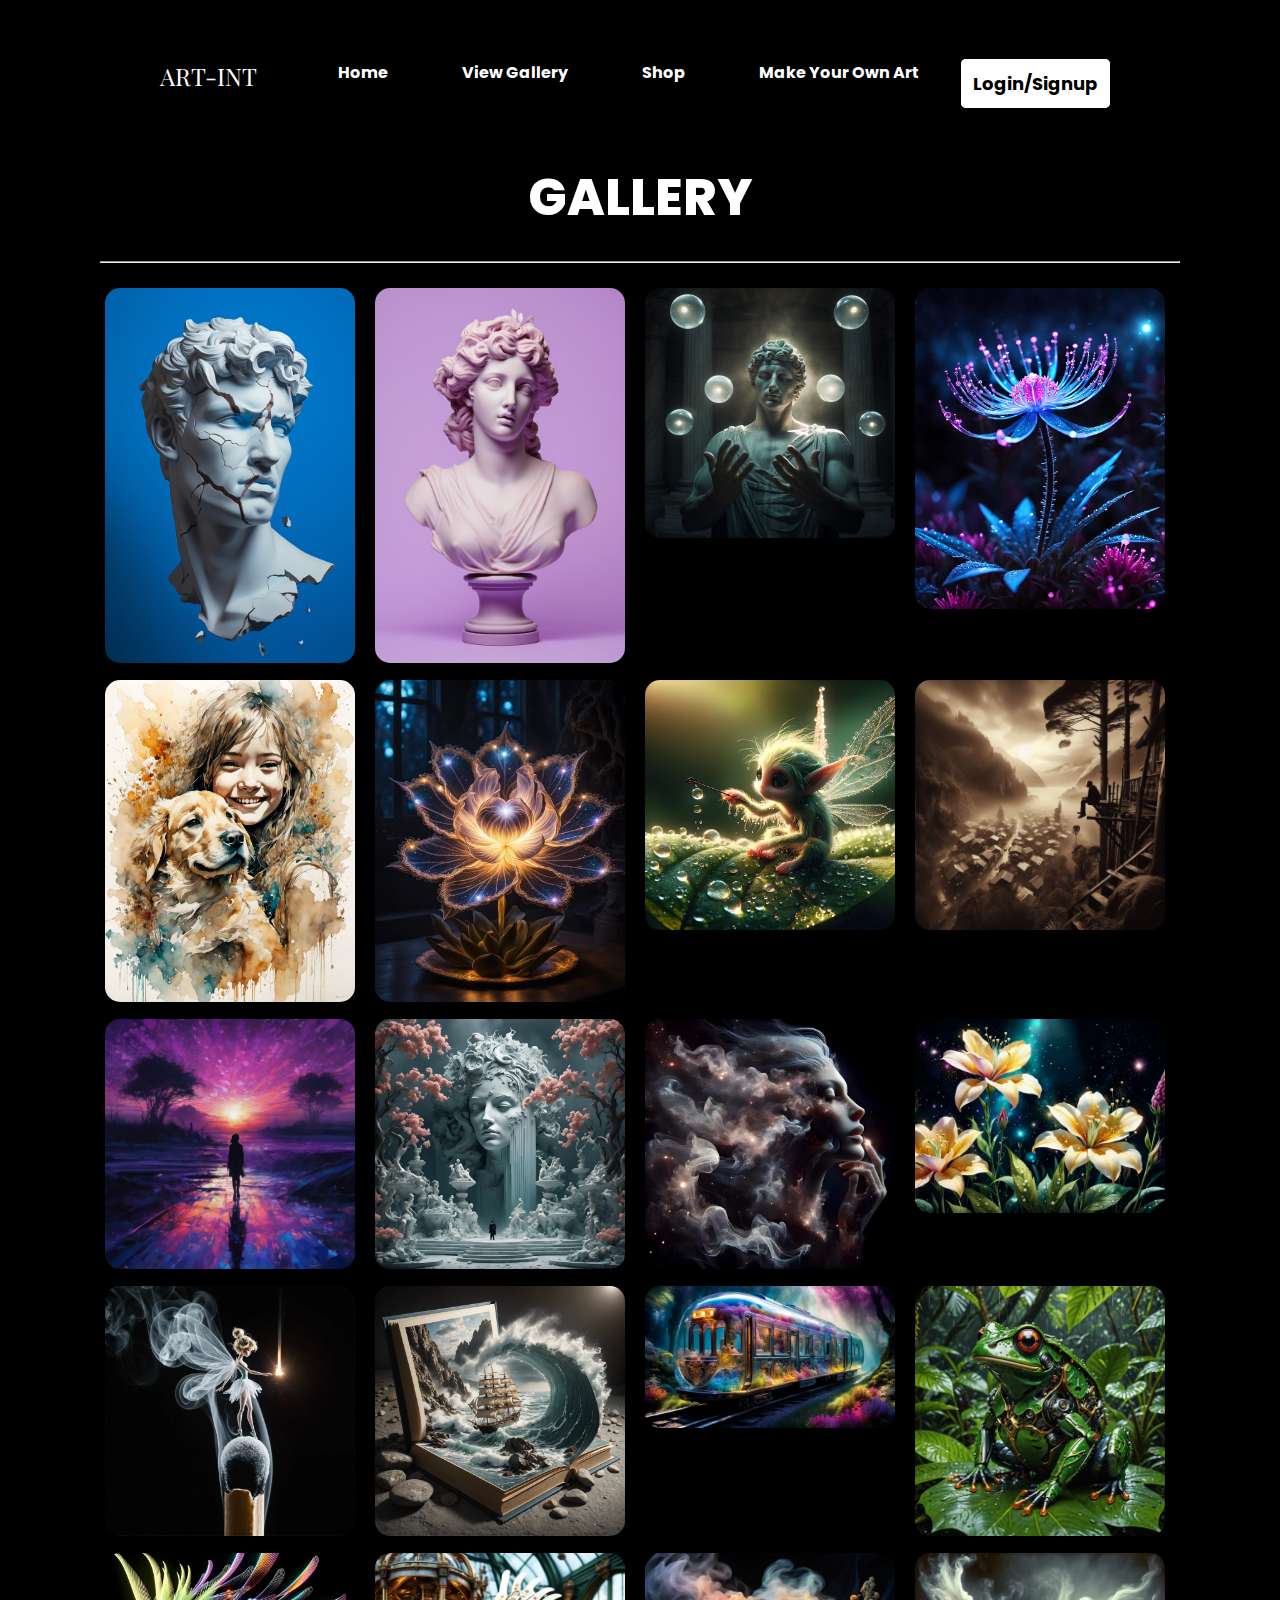
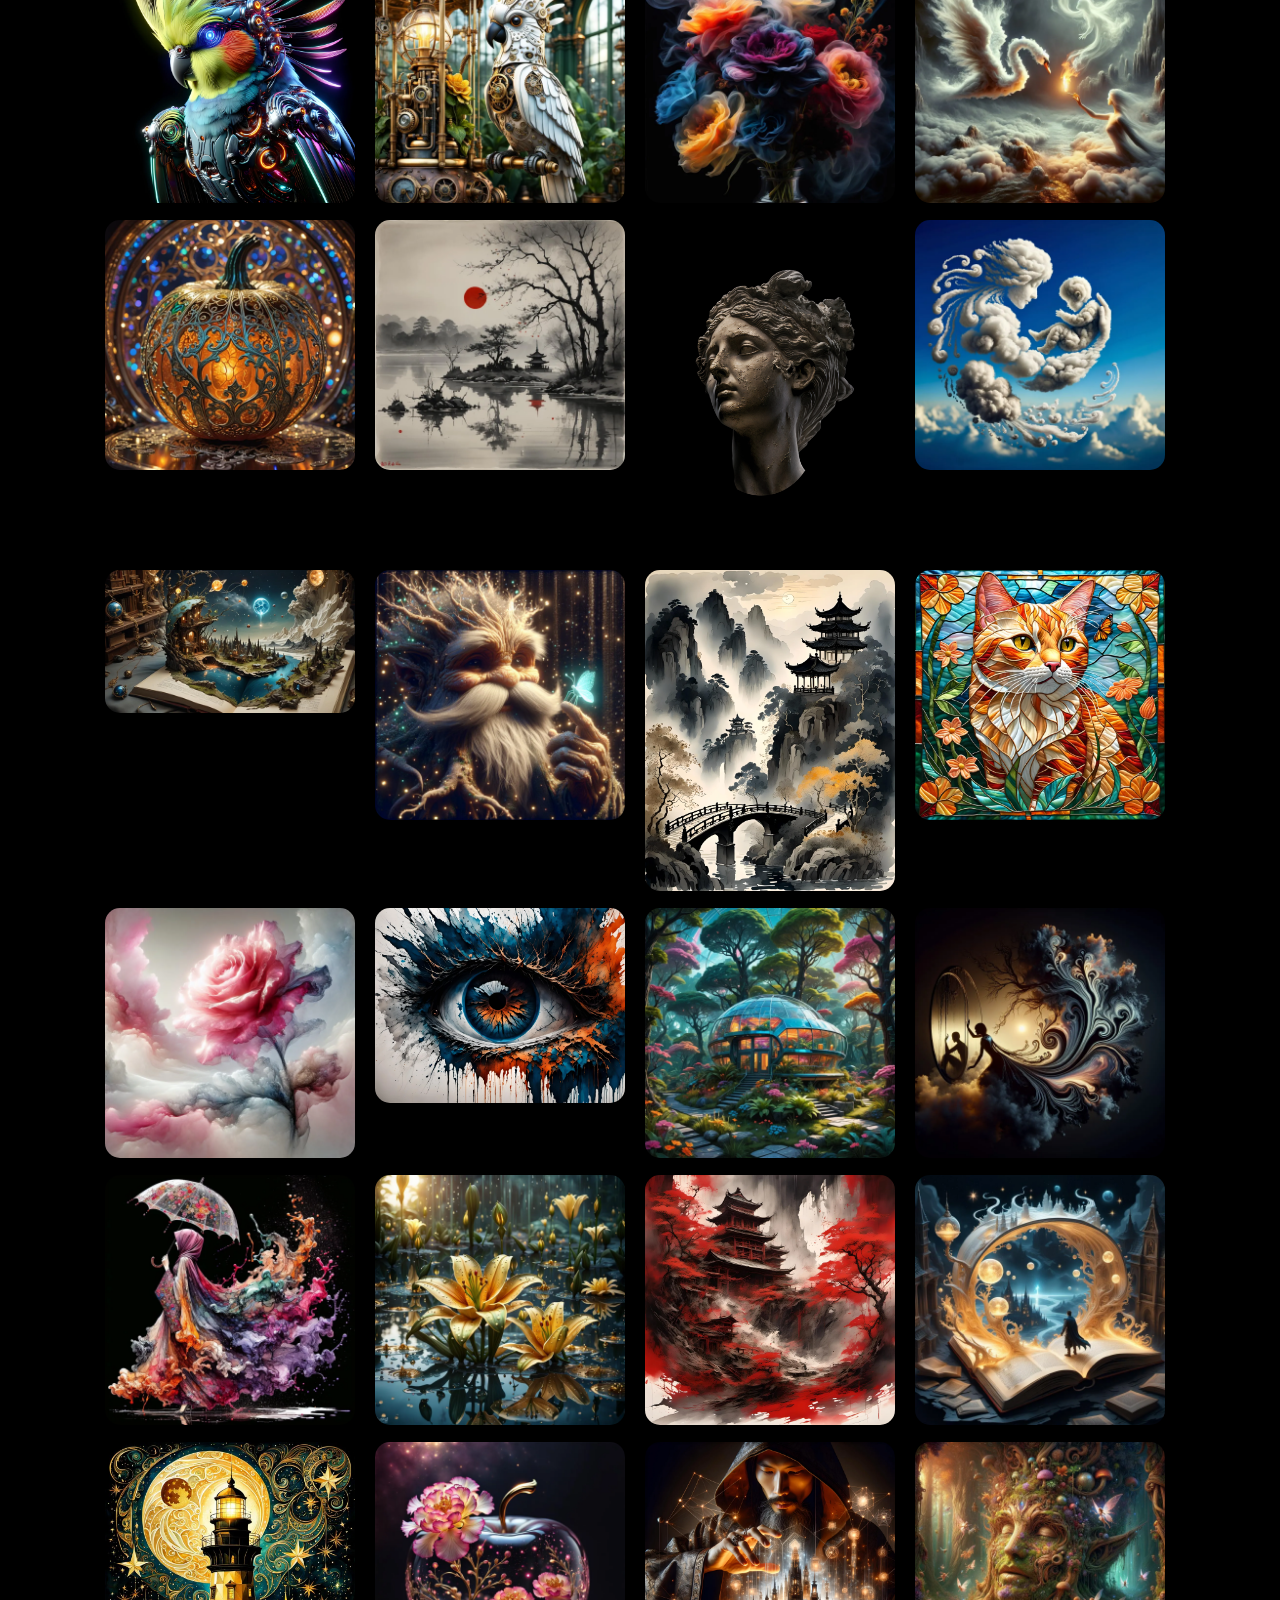
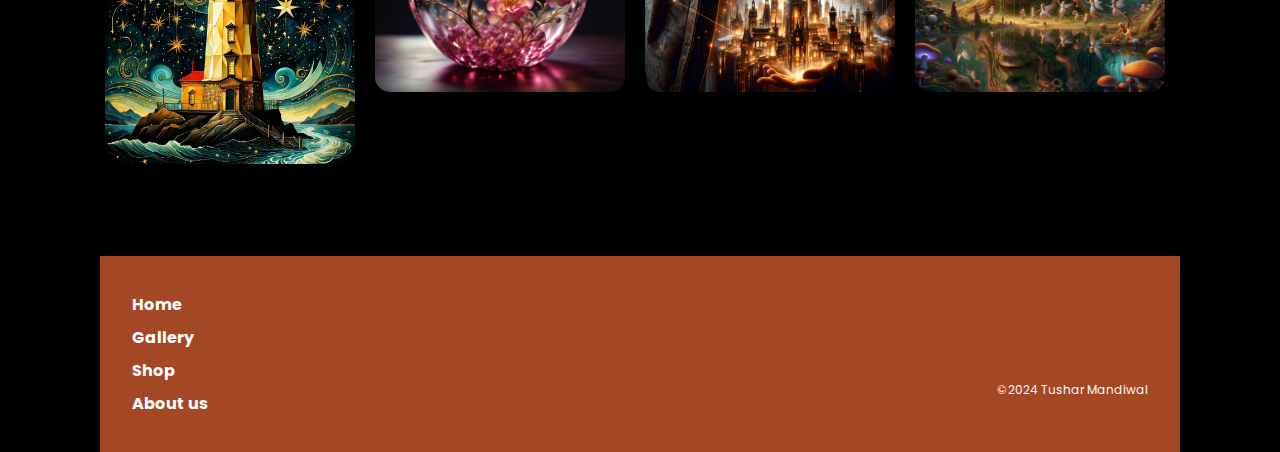
==== commit c4859cf2: "first commit" ====
--- a/Gallery/gallery.html
+++ b/Gallery/gallery.html
@@ -11,14 +11,15 @@
 <body>
     <div class="header">
         <div class="nav">
-            <a id="logo" href="../index.html">ART-INT</a>
+            <a id="logo" href="/home">ART-INT</a>
             <ul>
-                <li><a href="../index.html">Home</a></li>
-                <li><a href="#">View Gallery</a></li>
-                <li><a href="../Shop/shop.html">Shop</a></li>
-                <li><a target="_blank" href="../OwnArt/index.html">Make Your Own Art</a></li>
-                <li><a href="../About/about.html">About</a></li>
-                <li id="logli"><a id="Login" href="../Login/login.html"> Login/Signup</a></li>
+                
+                <li><a href="/home">Home</a></li>
+                <li><a href="/Gallery">View Gallery</a></li>
+                <li><a href="/Shop">Shop</a></li>
+                <li><a target="_blank" href="/OwnArt">Make Your Own Art</a></li> 
+                <li id="logli"><a id="Login" href="/Login"> Login/Signup</a></li>
+                
             </ul>
         </div>
     </div>
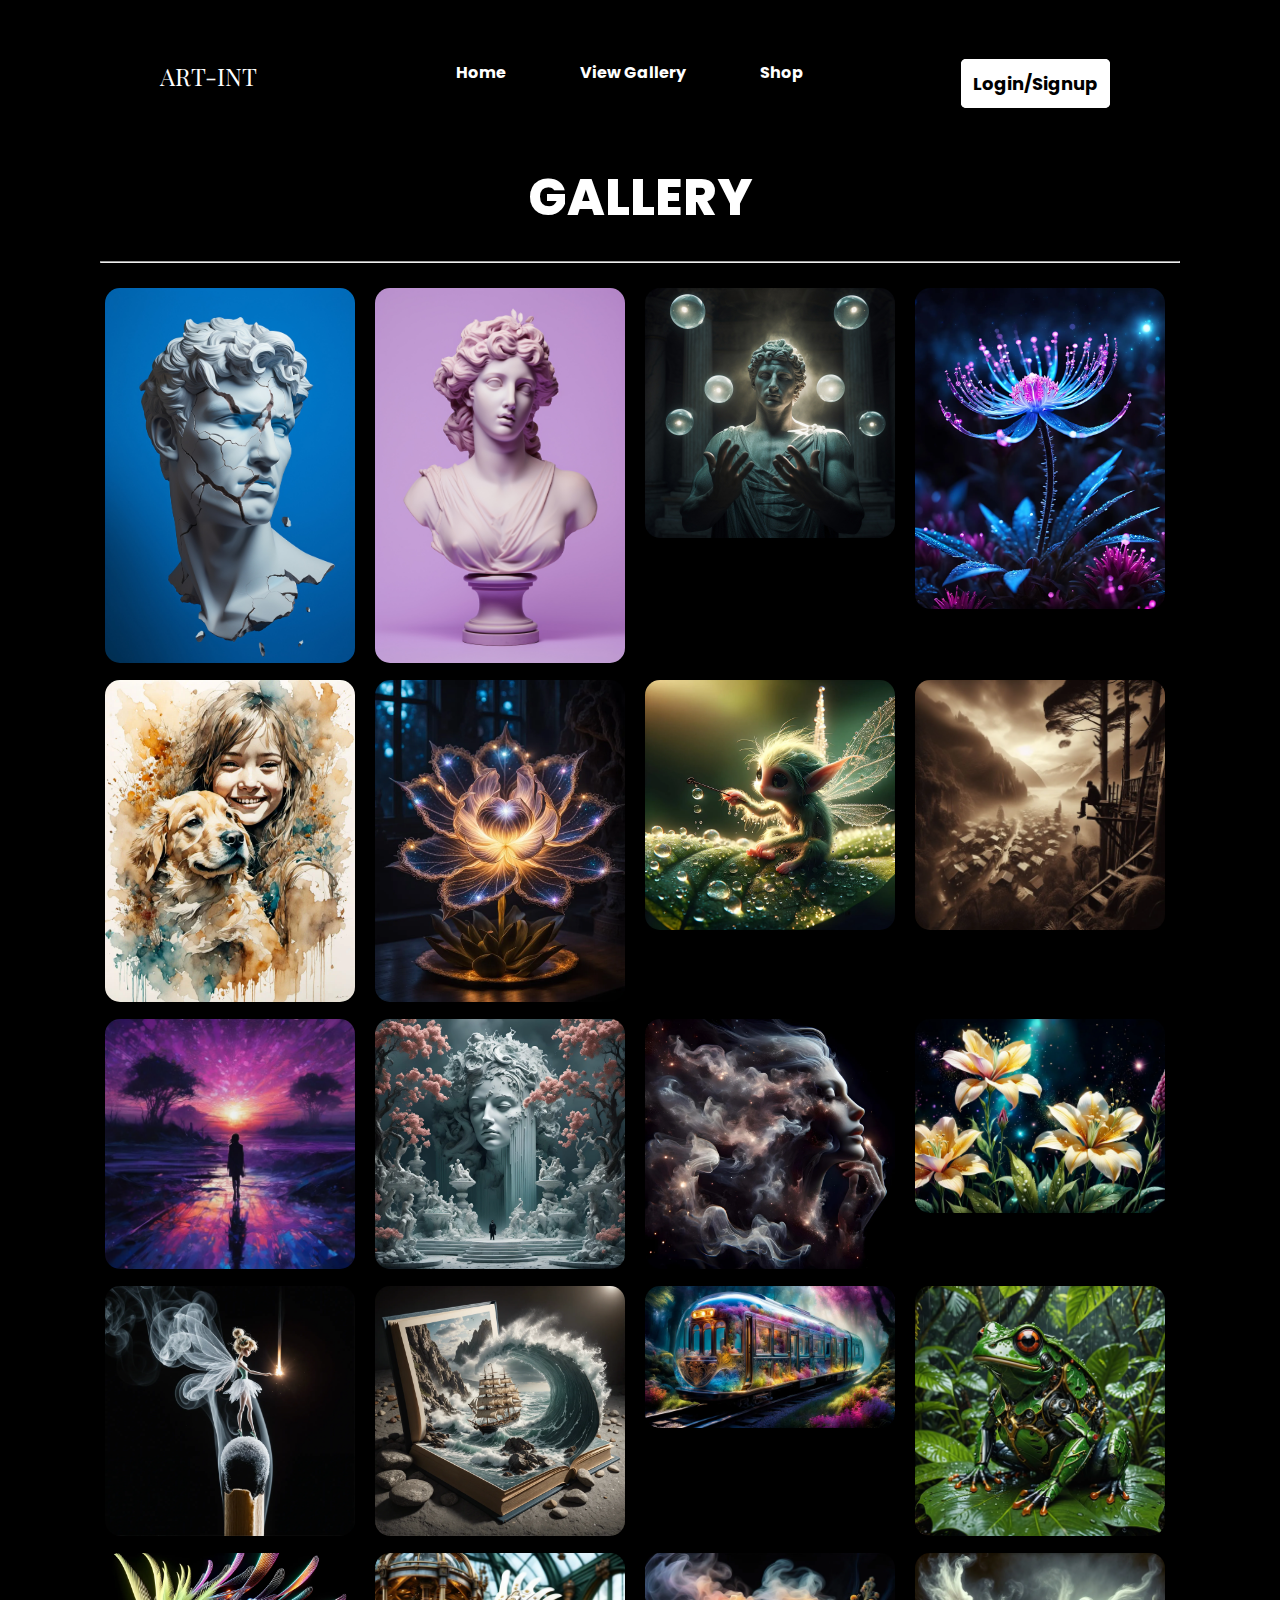
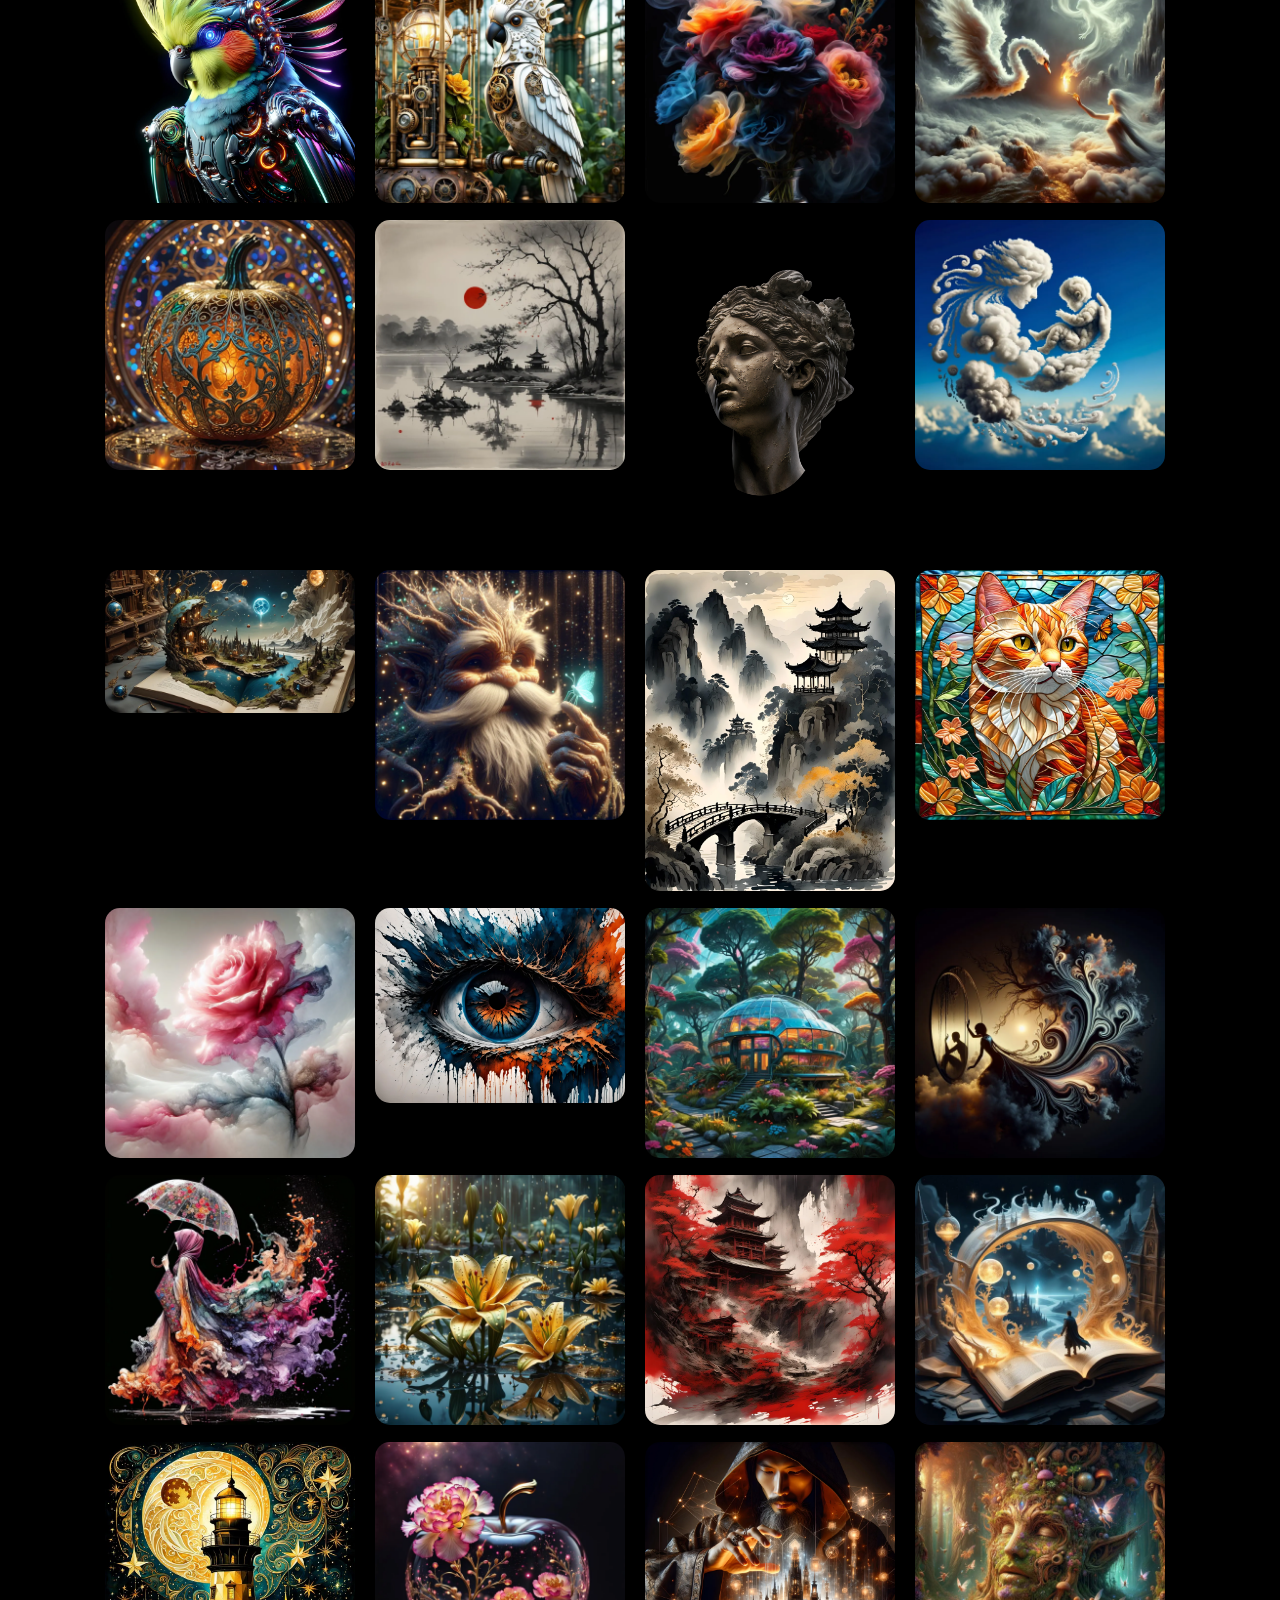
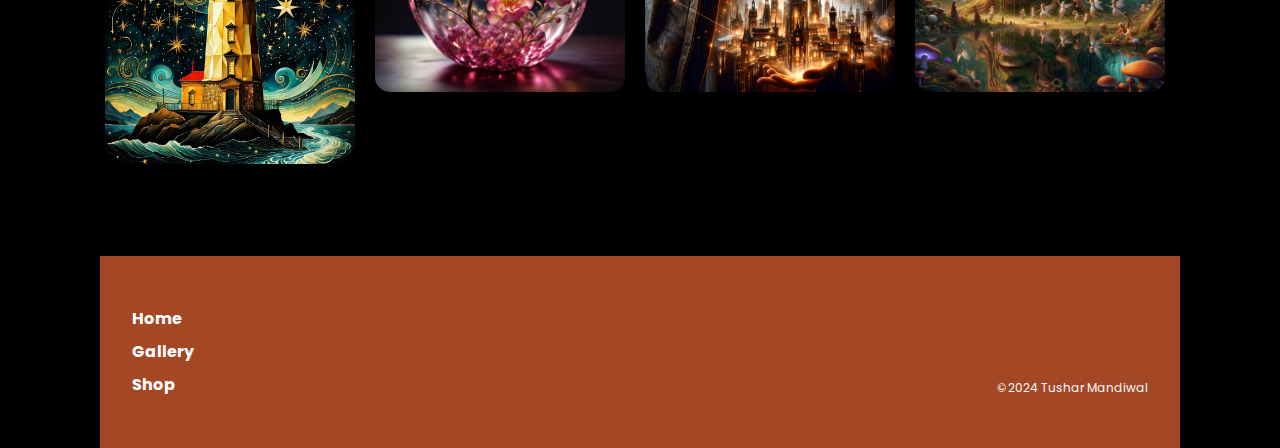
==== commit 2ac47f1e: "v3" ====
--- a/Gallery/gallery.html
+++ b/Gallery/gallery.html
@@ -17,7 +17,7 @@
                 <li><a href="/home">Home</a></li>
                 <li><a href="/Gallery">View Gallery</a></li>
                 <li><a href="/Shop">Shop</a></li>
-                <li><a target="_blank" href="/OwnArt">Make Your Own Art</a></li> 
+                
                 <li id="logli"><a id="Login" href="/Login"> Login/Signup</a></li>
                 
             </ul>
@@ -208,12 +208,11 @@
     </div>
     <div class="content">
       <div>
-        <div><a href="../index.html"><b>Home</b></a></div>
-        <div><a href="../Gallery/gallery.html"><b>Gallery</b></a></div>
-        <div><a href="../Shop/shop.html"><b>Shop</b></a></div>
-        <div><a href="../About/about.html"><b>About us</b></a></div>
+      <div><a href="/home"><b>Home</b></a></div>
+      <div><a href="/Gallery"><b>Gallery</b></a></div>
+      <div><a href="/Shop"><b>Shop</b></a></div>
       </div>
-      <div><a class="image" href="../index.html" target="_blank" style="background-image: url(&quot;https://s3-us-west-2.amazonaws.com/s.cdpn.io/199011/happy.svg&quot;)"></a>
+      <div><a class="image" href="/home" target="_blank" style="background-image: url(&quot;https://s3-us-west-2.amazonaws.com/s.cdpn.io/199011/happy.svg&quot;)"></a>
         <p>©2024 Tushar Mandiwal</p>
       </div>
     </div>
